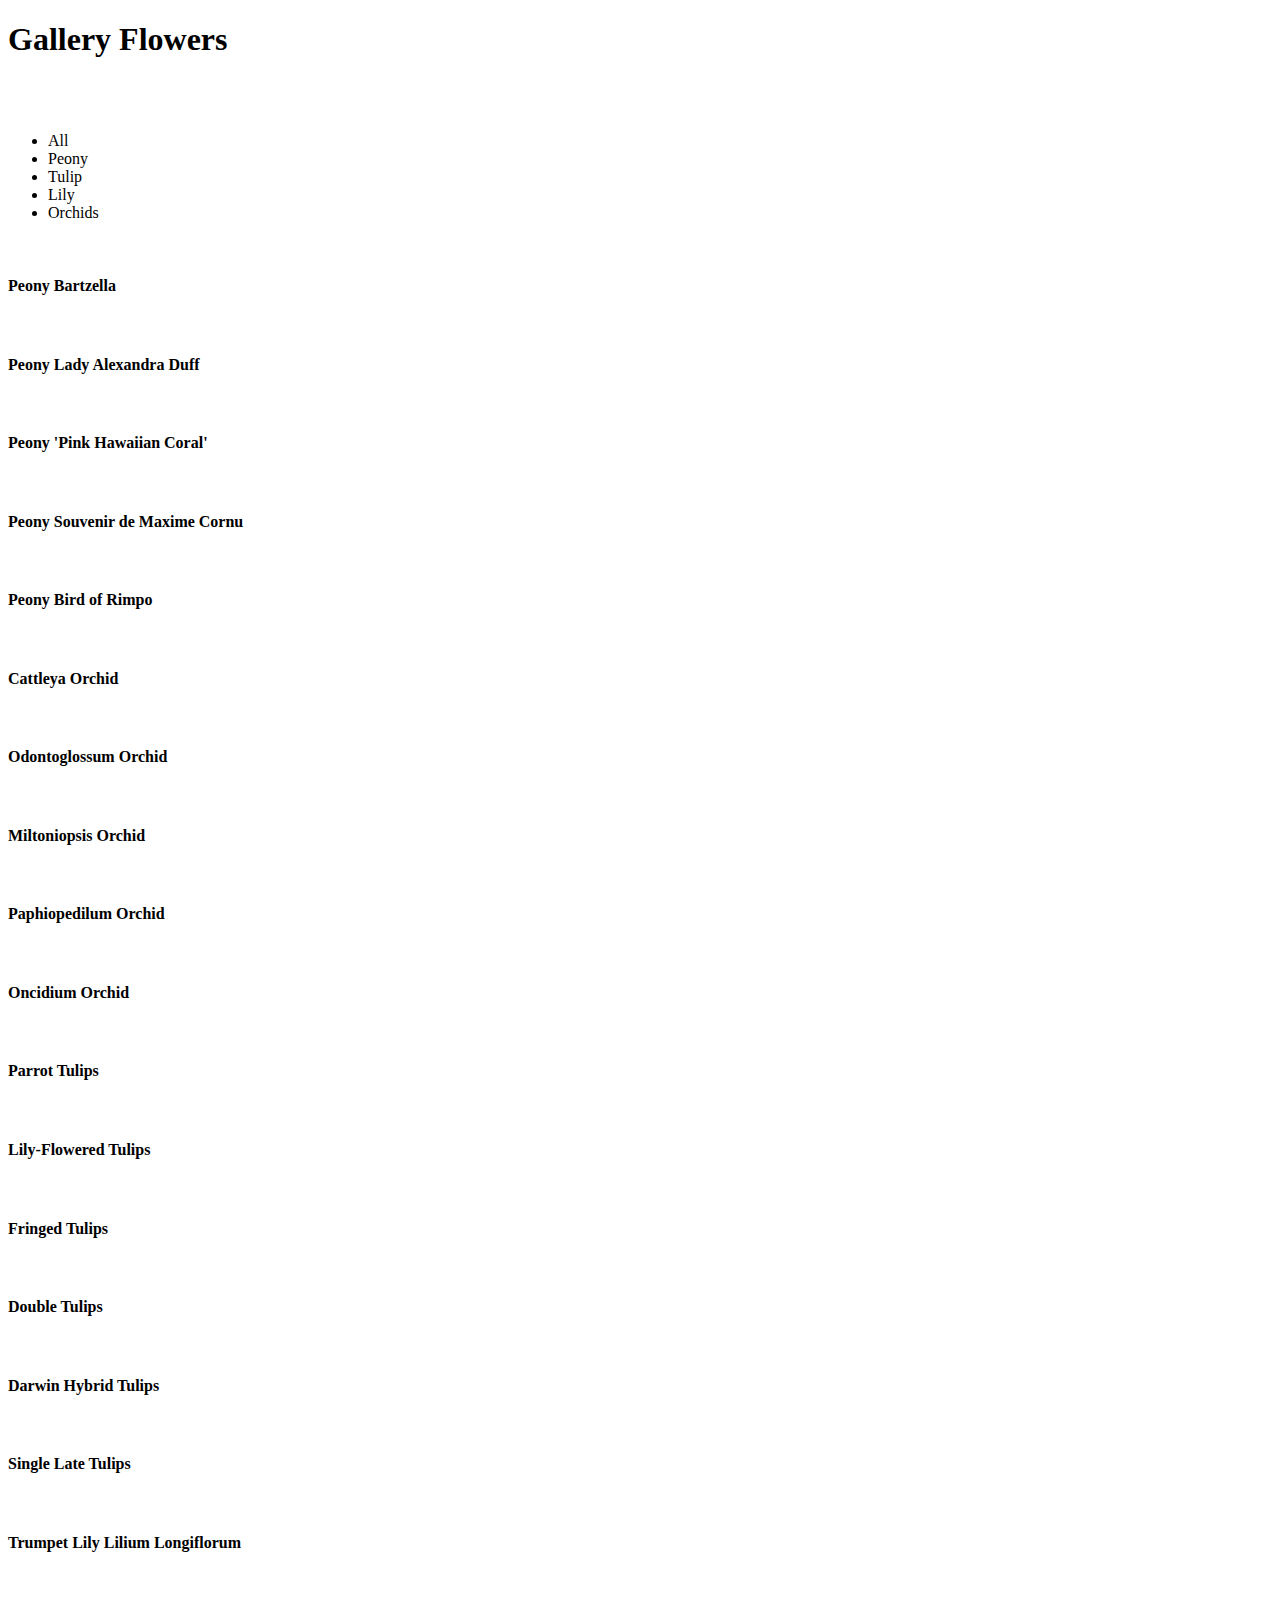
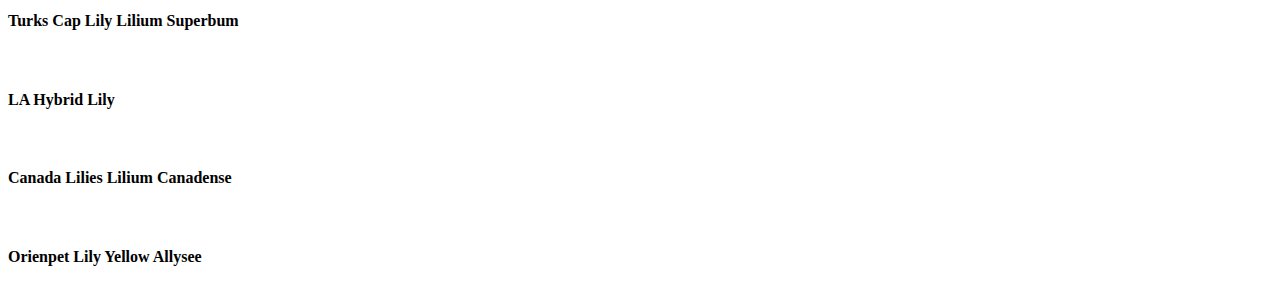
==== index.html @ ace15905 "Update and rename README.md to index.html" ====
<!DOCTYPE html>
<html lang="en">

<head>
  <meta charset="utf-8">
  <meta content="width=device-width, initial-scale=1.0" name="viewport">

  <title>Flowers</title>
  <meta content="" name="description">
  <meta content="" name="keywords">

  <!-- Google Fonts -->
  <link href="https://fonts.googleapis.com/css?family=Open+Sans:300,300i,400,400i,600,600i,700,700i|Raleway:300,300i,400,400i,500,500i,600,600i,700,700i|Poppins:300,300i,400,400i,500,500i,600,600i,700,700i" rel="stylesheet">

  <!-- Vendor CSS Files -->
  <link href="vendor/bootstrap/css/bootstrap.min.css" rel="stylesheet">
  <link href="vendor/bootstrap-icons/bootstrap-icons.css" rel="stylesheet">
  <link href="vendor/boxicons/css/boxicons.min.css" rel="stylesheet">
  <link href="vendor/glightbox/css/glightbox.min.css" rel="stylesheet">
  <link href="vendor/remixicon/remixicon.css" rel="stylesheet">
  <link href="vendor/swiper/swiper-bundle.min.css" rel="stylesheet">

  <link href="cssfile.css" rel="stylesheet">
</head>

<body>

  <!-- Hero -->
  <section id="hero" class="d-flex flex-column justify-content-center">
    <div class="container">
      <div class="row justify-content-center">
        <div class="col-xl-8">
          <h1>Gallery Flowers</h1>
        </div>
      </div>
    </div>
  </section>

  <main id="main">
	</br></br>
    <!-- gallery -->
    <section id="gallery" class="gallery">
      <div class="container">
        <div class="row">
          <div class="col-lg-12 d-flex justify-content-center">
            <ul id="gallery-flters">
              <li data-filter="*" class="filter-active">All</li>
              <li data-filter=".filter-peony">Peony</li>
              <li data-filter=".filter-tulip">Tulip</li>
			  <li data-filter=".filter-lily">Lily</li>
              <li data-filter=".filter-orchid">Orchids</li>
            </ul>
          </div>
        </div>

        <div class="row gallery-container">

          <div class="col-lg-4 col-md-6 gallery-item filter-peony">
            <img src="images/Peony-Bartzella.jpg" class="img-fluid" alt="">
            <div class="gallery-info">
              <h4>Peony Bartzella</h4>
              <a href="images/Peony-Bartzella.jpg" data-gallery="portfolioGallery" class="gallery-lightbox preview-link" title="peony 1"><i class="bx bx-plus"></i></a>
            </div>
          </div>

          <div class="col-lg-4 col-md-6 gallery-item filter-peony">
            <img src="images/Peony-Lady-Alexandra-Duff.jpg" class="img-fluid" alt="">
            <div class="gallery-info">
              <h4>Peony Lady Alexandra Duff</h4>
              <a href="images/Peony-Lady-Alexandra-Duff.jpg" data-gallery="portfolioGallery" class="gallery-lightbox preview-link" title="peony 2"><i class="bx bx-plus"></i></a>
            </div>
          </div>

          <div class="col-lg-4 col-md-6 gallery-item filter-peony">
            <img src="images/Peony-Pink-Hawaiian-Coral.jpg" class="img-fluid" alt="">
            <div class="gallery-info">
              <h4>Peony 'Pink Hawaiian Coral'</h4>
              <a href="images/Peony-Pink-Hawaiian-Coral.jpg" data-gallery="portfolioGallery" class="gallery-lightbox preview-link" title="peony 3"><i class="bx bx-plus"></i></a>
            </div>
          </div>
		  
		  <div class="col-lg-4 col-md-6 gallery-item filter-peony">
            <img src="images/Peony-Souvenir-de-Maxime-Cornu.jpg" class="img-fluid" alt="">
            <div class="gallery-info">
              <h4>Peony Souvenir de Maxime Cornu</h4>
              <a href="images/Peony-Souvenir-de-Maxime-Cornu.jpg" data-gallery="portfolioGallery" class="gallery-lightbox preview-link" title="peony 4"><i class="bx bx-plus"></i></a>
            </div>
          </div>

          <div class="col-lg-4 col-md-6 gallery-item filter-peony">
            <img src="images/Peony-Bird-of-Rimpo.jpg" class="img-fluid" alt="">
            <div class="gallery-info">
              <h4>Peony Bird of Rimpo</h4>
              <a href="images/Peony-Bird-of-Rimpo.jpg" data-gallery="portfolioGallery" class="gallery-lightbox preview-link" title="peony 5"><i class="bx bx-plus"></i></a>
            </div>
          </div>

		  
          <div class="col-lg-4 col-md-6 gallery-item filter-orchid">
            <img src="images/cattleya-orchid-plant.jpg" class="img-fluid" alt="">
            <div class="gallery-info">
              <h4>Cattleya Orchid</h4>
              <a href="images/cattleya-orchid-plant.jpg" data-gallery="portfolioGallery" class="gallery-lightbox preview-link" title="Orchid 1"><i class="bx bx-plus"></i></a>
            </div>
          </div>

          <div class="col-lg-4 col-md-6 gallery-item filter-orchid">
            <img src="images/Odontoglossum_orchids.jpg" class="img-fluid" alt="">
            <div class="gallery-info">
              <h4>Odontoglossum Orchid</h4>
              <a href="images/Odontoglossum_orchids.jpg" data-gallery="portfolioGallery" class="gallery-lightbox preview-link" title="Orchid 2"><i class="bx bx-plus"></i></a>
            </div>
          </div>

          <div class="col-lg-4 col-md-6 gallery-item filter-orchid">
            <img src="images/miltoniopsis-orchids.jpg" class="img-fluid" alt="">
            <div class="gallery-info">
              <h4>Miltoniopsis Orchid</h4>
              <a href="images/miltoniopsis-orchids.jpg" data-gallery="portfolioGallery" class="gallery-lightbox preview-link" title="Orchid 3"><i class="bx bx-plus"></i></a>
            </div>
          </div>

          <div class="col-lg-4 col-md-6 gallery-item filter-orchid">
            <img src="images/paphiopedilum-orchids.jpg" class="img-fluid" alt="">
            <div class="gallery-info">
              <h4>Paphiopedilum Orchid</h4>
              <a href="images/paphiopedilum-orchids.jpg" data-gallery="portfolioGallery" class="gallery-lightbox preview-link" title="Orchid 4"><i class="bx bx-plus"></i></a>
            </div>
          </div>

          <div class="col-lg-4 col-md-6 gallery-item filter-orchid">
            <img src="images/oncidium-orchids.jpg" class="img-fluid" alt="">
            <div class="gallery-info">
              <h4>Oncidium Orchid</h4>
              <a href="images/oncidium-orchids.jpg" data-gallery="portfolioGallery" class="gallery-lightbox preview-link" title="Orchid 5"><i class="bx bx-plus"></i></a>
            </div>
          </div>

          <div class="col-lg-4 col-md-6 gallery-item filter-tulip">
            <img src="images/210032.jpg" class="img-fluid" alt="">
            <div class="gallery-info">
              <h4>Parrot Tulips</h4>
              <a href="images/210032.jpg" data-gallery="portfolioGallery" class="gallery-lightbox preview-link" title="Tulips 1"><i class="bx bx-plus"></i></a>
            </div>
          </div>

          <div class="col-lg-4 col-md-6 gallery-item filter-tulip">
            <img src="images/261402.jpg" class="img-fluid" alt="">
            <div class="gallery-info">
              <h4>Lily-Flowered Tulips</h4>
              <a href="images/261402.jpg" data-gallery="portfolioGallery" class="gallery-lightbox preview-link" title="Tulips 2"><i class="bx bx-plus"></i></a>
            </div>
          </div>
		  
		  <div class="col-lg-4 col-md-6 gallery-item filter-tulip">
            <img src="images/230800.jpg" class="img-fluid" alt="">
            <div class="gallery-info">
              <h4>Fringed Tulips</h4>
              <a href="images/230800.jpg" data-gallery="portfolioGallery" class="gallery-lightbox preview-link" title="Tulips 3"><i class="bx bx-plus"></i></a>
            </div>
          </div>

          <div class="col-lg-4 col-md-6 gallery-item filter-tulip">
            <img src="images/242927.jpg" class="img-fluid" alt="">
            <div class="gallery-info">
              <h4>Double Tulips</h4>
              <a href="images/242927.jpg" data-gallery="portfolioGallery" class="gallery-lightbox preview-link" title="Tulips 4"><i class="bx bx-plus"></i></a>
            </div>
          </div>
		  
		  <div class="col-lg-4 col-md-6 gallery-item filter-tulip">
            <img src="images/242412.jpg" class="img-fluid" alt="">
            <div class="gallery-info">
              <h4>Darwin Hybrid Tulips</h4>
              <a href="images/242412.jpg" data-gallery="portfolioGallery" class="gallery-lightbox preview-link" title="Tulips 5"><i class="bx bx-plus"></i></a>
            </div>
          </div>

          <div class="col-lg-4 col-md-6 gallery-item filter-tulip">
            <img src="images/251702.jpg" class="img-fluid" alt="">
            <div class="gallery-info">
              <h4>Single Late Tulips</h4>
              <a href="images/251702.jpg" data-gallery="portfolioGallery" class="gallery-lightbox preview-link" title="Tulips 6"><i class="bx bx-plus"></i></a>
            </div>
          </div>
		  
		  <div class="col-lg-4 col-md-6 gallery-item filter-lily">
            <img src="images/Trumpet_lily_Lilium_longiflorum.jpg" class="img-fluid" alt="">
            <div class="gallery-info">
              <h4>Trumpet Lily Lilium Longiflorum</h4>
              <a href="images/Trumpet_lily_Lilium_longiflorum.jpg" data-gallery="portfolioGallery" class="gallery-lightbox preview-link" title="Lily 1"><i class="bx bx-plus"></i></a>
            </div>
          </div>
		  
		  <div class="col-lg-4 col-md-6 gallery-item filter-lily">
            <img src="images/Turks_Cap_lily_Lilium_superbum.jpg" class="img-fluid" alt="">
            <div class="gallery-info">
              <h4>Turks Cap Lily Lilium Superbum</h4>
              <a href="images/Turks_Cap_lily_Lilium_superbum.jpg" data-gallery="portfolioGallery" class="gallery-lightbox preview-link" title="Lily 2"><i class="bx bx-plus"></i></a>
            </div>
          </div>
		  
		  <div class="col-lg-4 col-md-6 gallery-item filter-lily">
            <img src="images/LA_hybrid-lily.jpg" class="img-fluid" alt="">
            <div class="gallery-info">
              <h4>LA Hybrid Lily</h4>
              <a href="images/LA_hybrid-lily.jpg" data-gallery="portfolioGallery" class="gallery-lightbox preview-link" title="Lily 3"><i class="bx bx-plus"></i></a>
            </div>
          </div>
		  
		  <div class="col-lg-4 col-md-6 gallery-item filter-lily">
            <img src="images/Canada_Lilies_Lilium-canadense.jpg" class="img-fluid" alt="">
            <div class="gallery-info">
              <h4>Canada Lilies Lilium Canadense</h4>
              <a href="images/Canada_Lilies_Lilium-canadense.jpg" data-gallery="portfolioGallery" class="gallery-lightbox preview-link" title="Lily 4"><i class="bx bx-plus"></i></a>
            </div>
          </div>
		  
		  <div class="col-lg-4 col-md-6 gallery-item filter-lily">
            <img src="images/orienpet_lily_yellow_Allysee.jpg" class="img-fluid" alt="">
            <div class="gallery-info">
              <h4>Orienpet Lily Yellow Allysee</h4>
              <a href="images/orienpet_lily_yellow_Allysee.jpg" data-gallery="portfolioGallery" class="gallery-lightbox preview-link" title="Lily 5"><i class="bx bx-plus"></i></a>
            </div>
          </div>

        </div>

      </div>
    </section>

  </main>
  <div id="preloader"></div>
  <a href="#" class="back-to-top d-flex align-items-center justify-content-center"><i class="bi bi-arrow-up-short"></i></a>

  <!-- Vendor JS Files -->
  <script src="vendor/bootstrap/js/bootstrap.bundle.min.js"></script>
  <script src="vendor/glightbox/js/glightbox.min.js"></script>
  <script src="vendor/isotope-layout/isotope.pkgd.min.js"></script>
  <script src="vendor/php-email-form/validate.js"></script>
  <script src="vendor/purecounter/purecounter.js"></script>
  <script src="vendor/swiper/swiper-bundle.min.js"></script>

  <!-- Template Main JS File -->
  <script src="js/main.js"></script>
  <script>

</body>

</html># NoraidaSyueb.github.io
Project Website
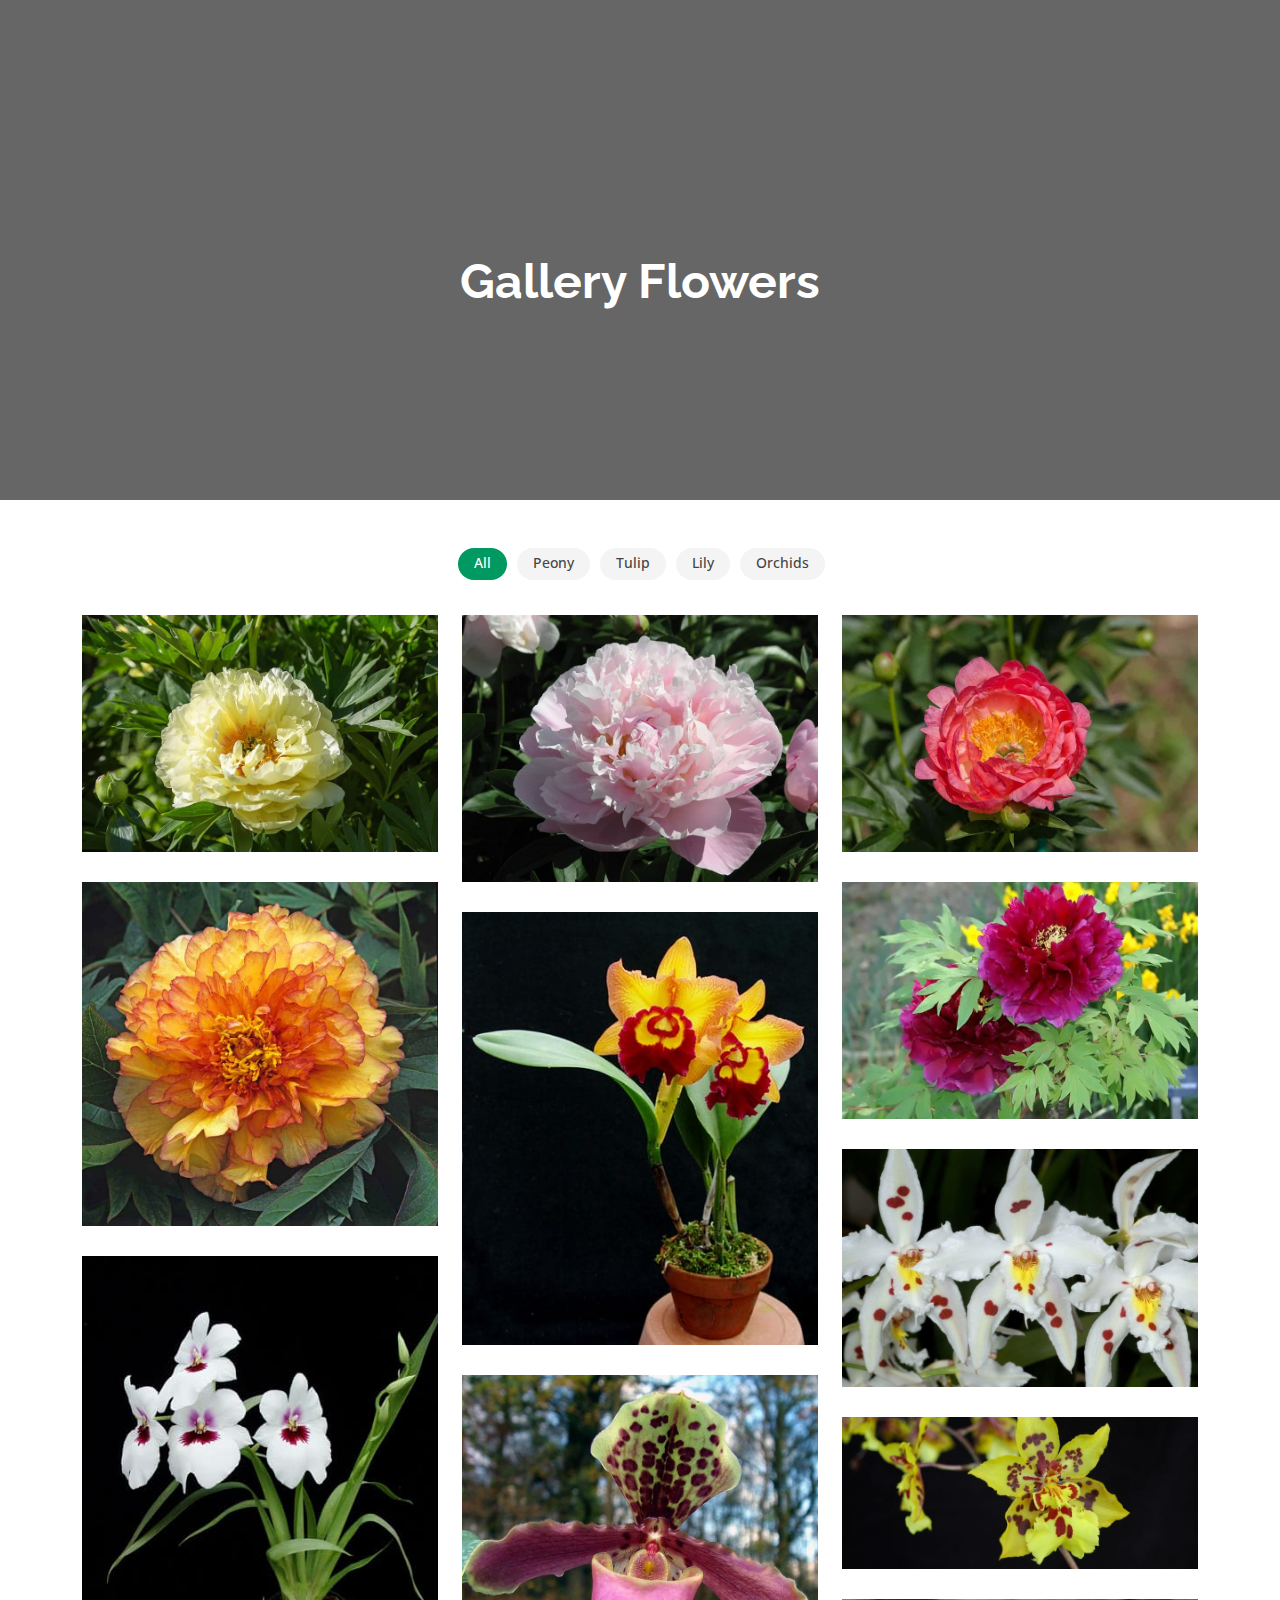
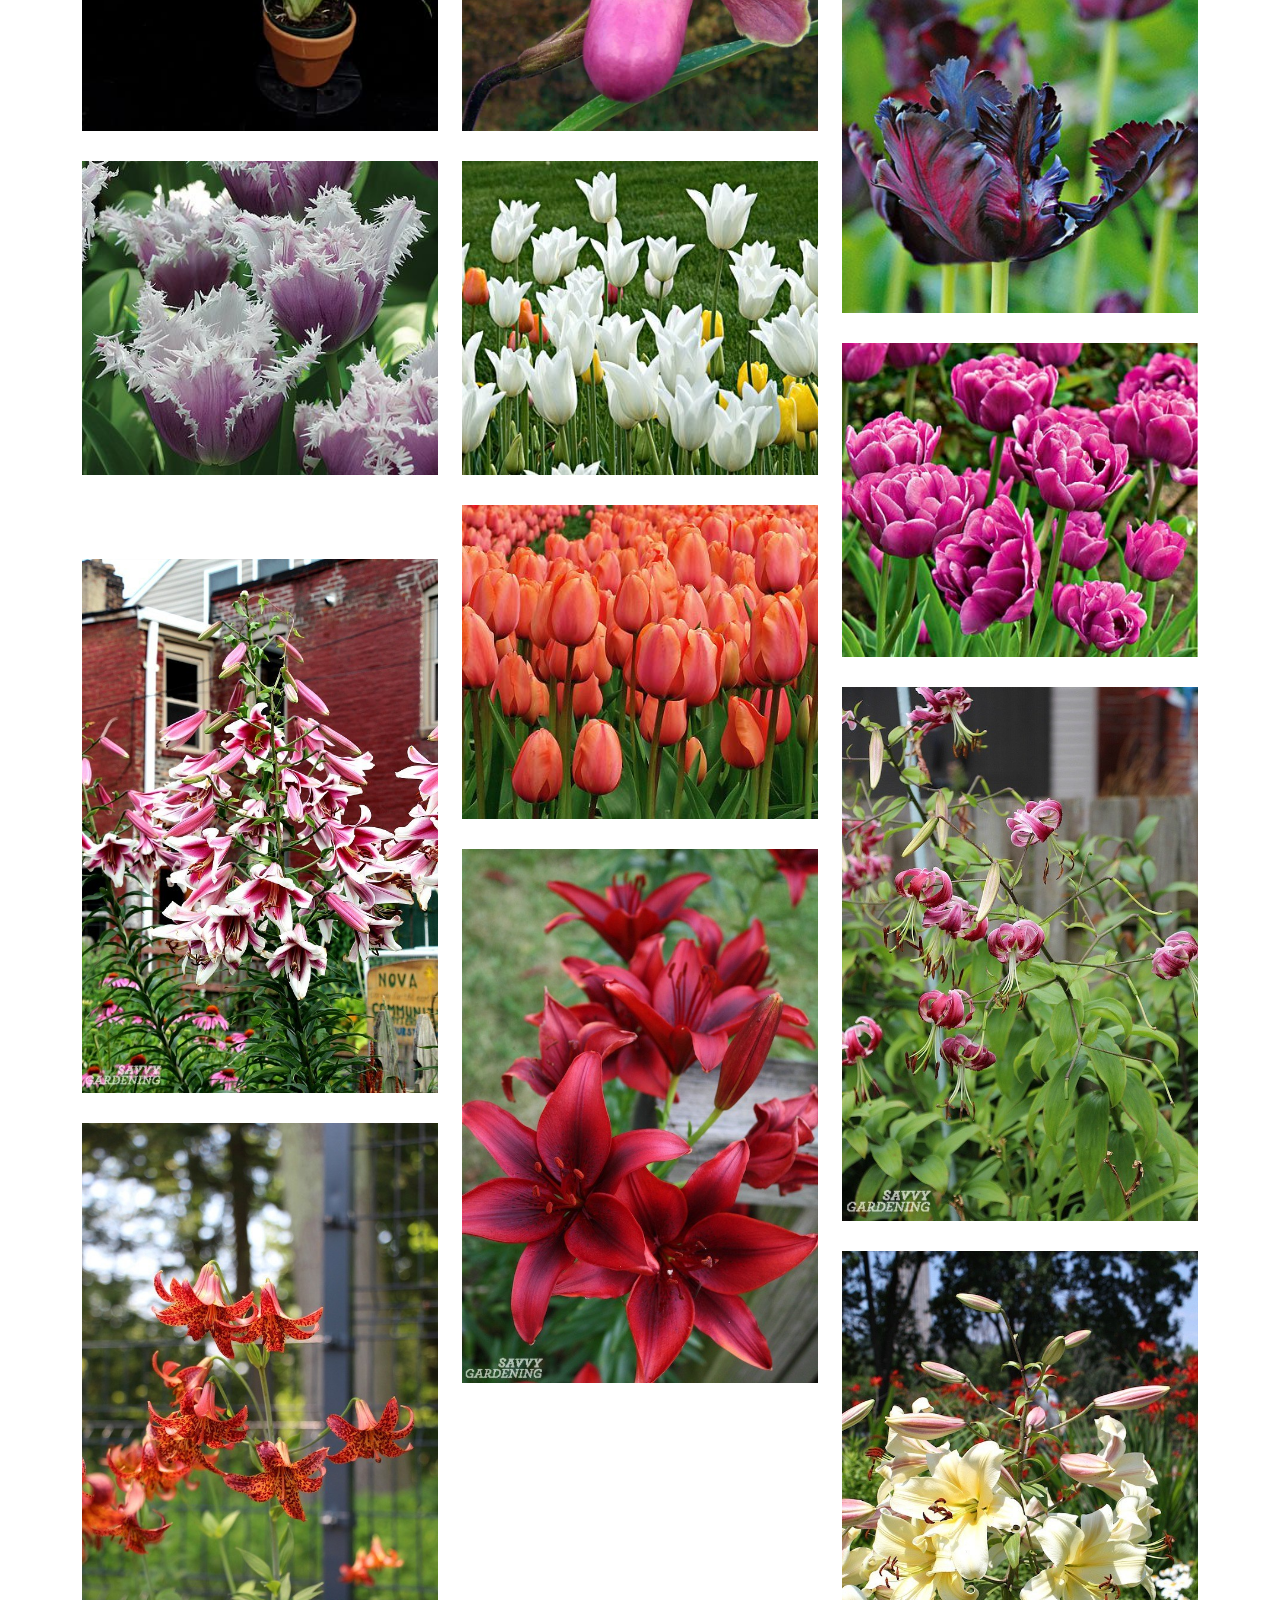
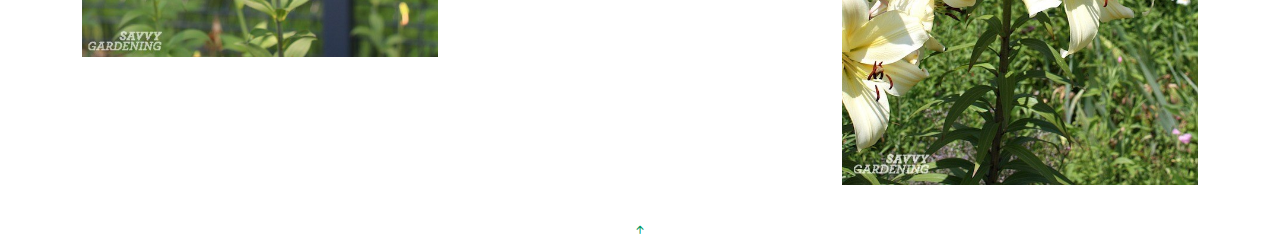
==== commit fdf6ad4d: "Update index.html" ====
--- a/index.html
+++ b/index.html
@@ -21,6 +21,14 @@
   <link href="vendor/swiper/swiper-bundle.min.css" rel="stylesheet">
 
   <link href="cssfile.css" rel="stylesheet">
+  <!-- Global site tag (gtag.js) - Google Analytics -->
+  <script async src="https://www.googletagmanager.com/gtag/js?id=G-C7BRZY1H79"></script>
+  <script>
+    window.dataLayer = window.dataLayer || [];
+    function gtag(){dataLayer.push(arguments);}
+    gtag('js', new Date());
+    gtag('config', 'G-C7BRZY1H79');
+  </script>
 </head>
 
 <body>
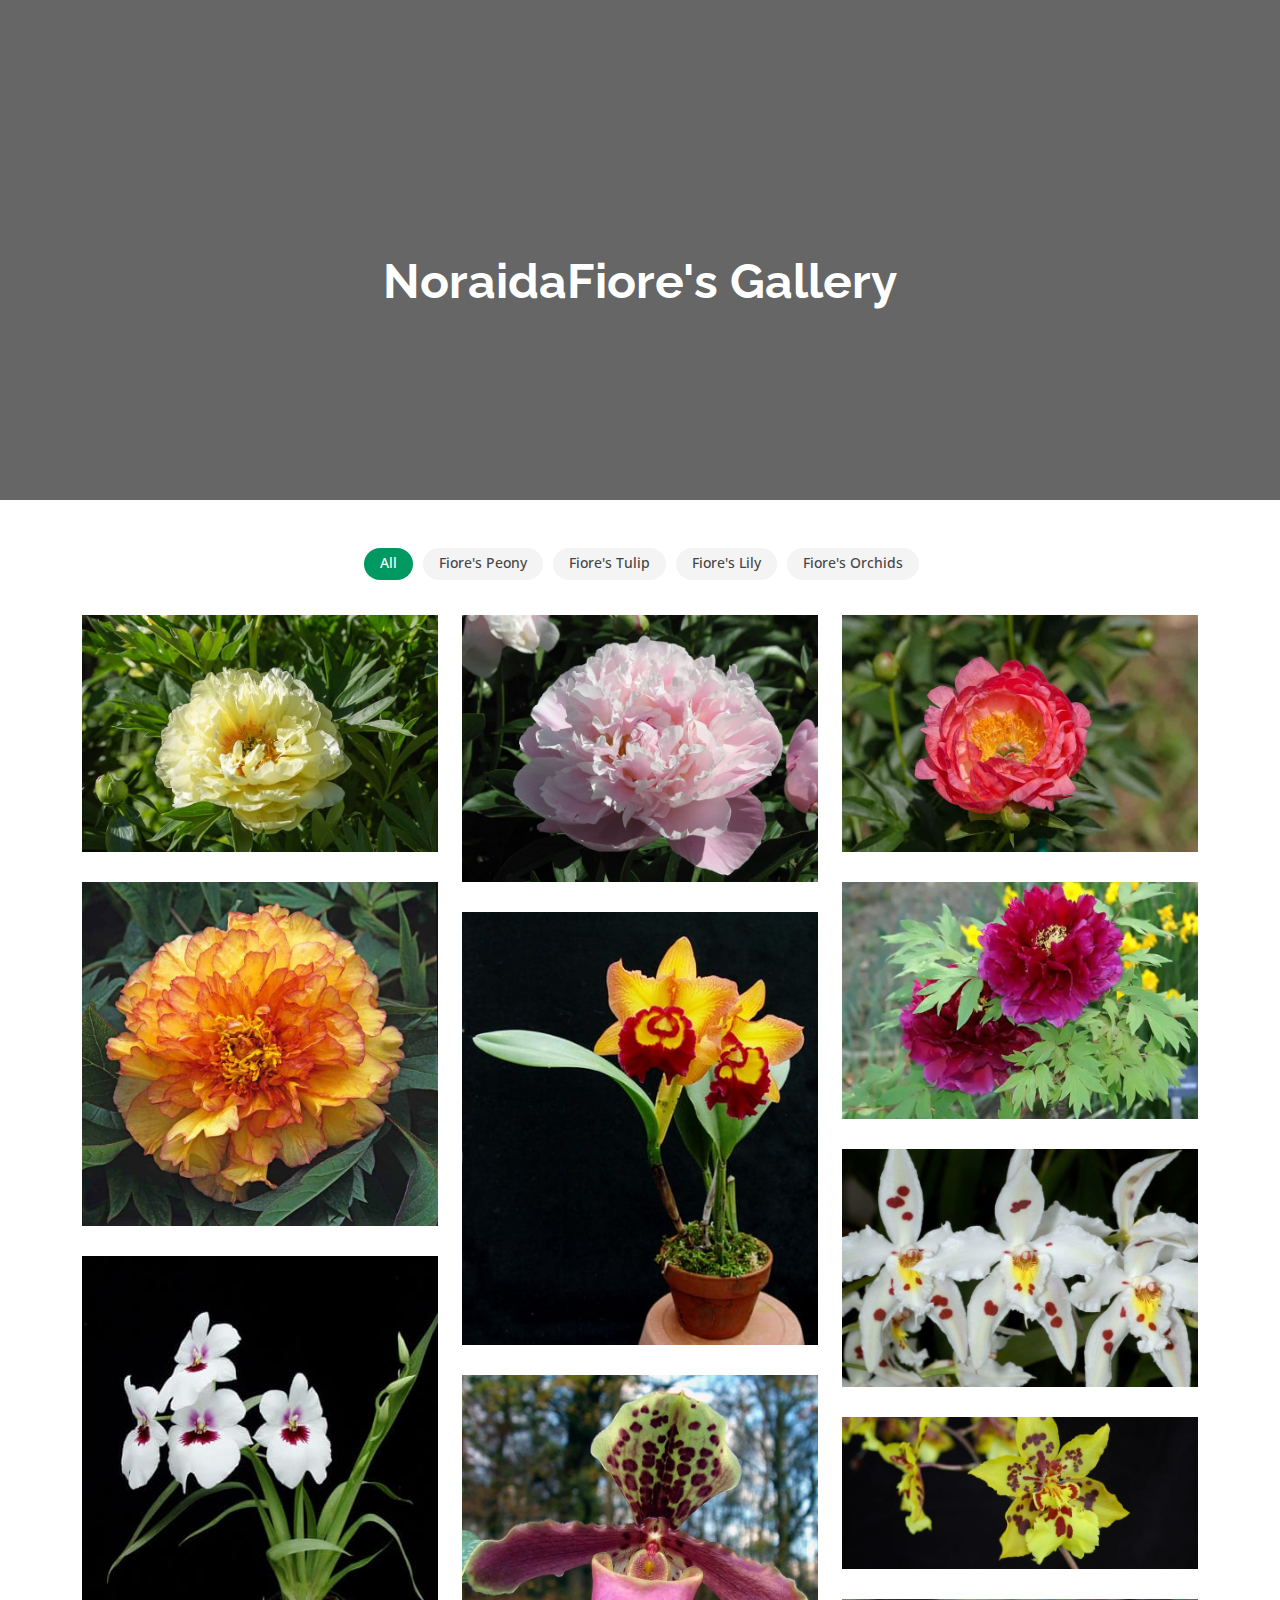
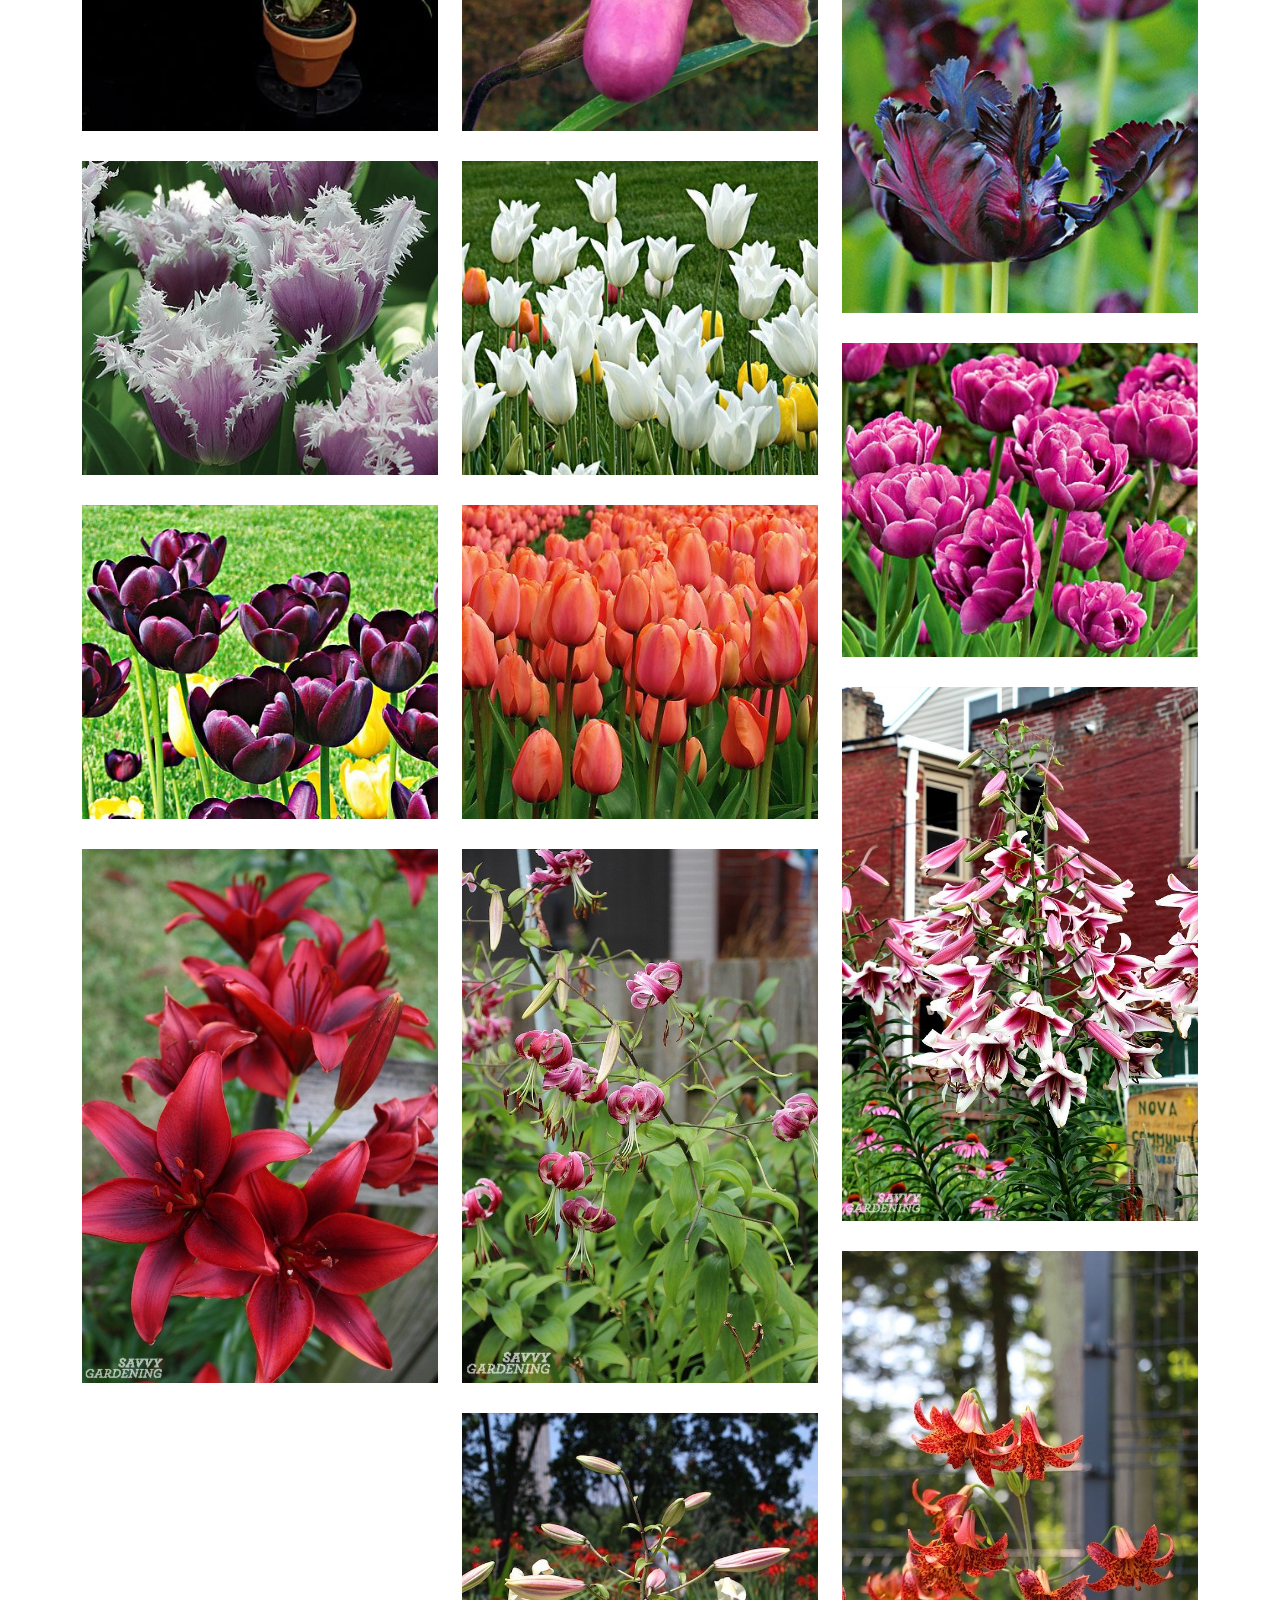
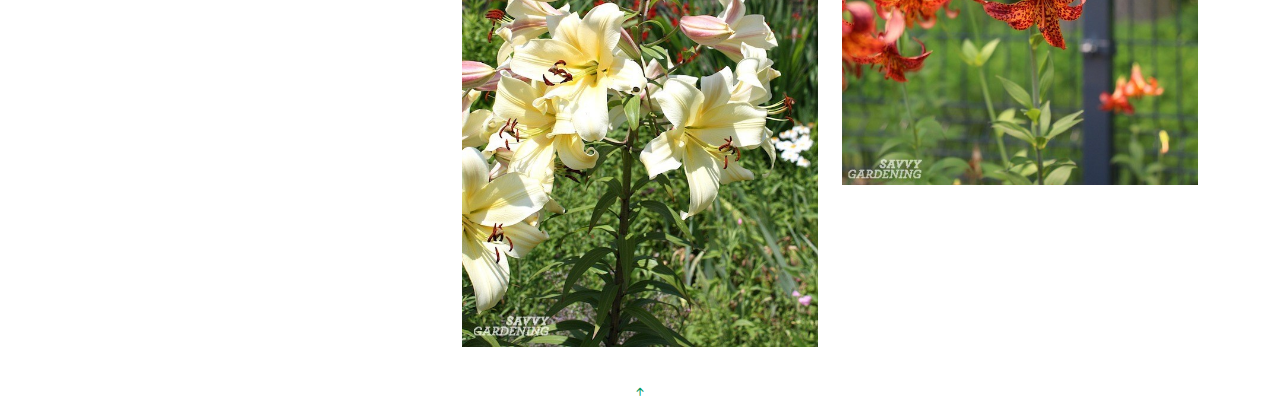
==== commit 24f63bd8: "Update index.html" ====
--- a/index.html
+++ b/index.html
@@ -5,9 +5,9 @@
   <meta charset="utf-8">
   <meta content="width=device-width, initial-scale=1.0" name="viewport">
 
-  <title>Flowers</title>
+  <title>NoraidaFiore's Gallery</title>
   <meta content="" name="description">
-  <meta content="" name="keywords">
+  <meta content="NoraidaFiore's Gallery, Fiore's Peony, Fiore's Tulip, Fiore's Lily, Fiore's Orchids" name="keywords">
 
   <!-- Google Fonts -->
   <link href="https://fonts.googleapis.com/css?family=Open+Sans:300,300i,400,400i,600,600i,700,700i|Raleway:300,300i,400,400i,500,500i,600,600i,700,700i|Poppins:300,300i,400,400i,500,500i,600,600i,700,700i" rel="stylesheet">
@@ -38,7 +38,7 @@
     <div class="container">
       <div class="row justify-content-center">
         <div class="col-xl-8">
-          <h1>Gallery Flowers</h1>
+          <h1>NoraidaFiore's Gallery</h1>
         </div>
       </div>
     </div>
@@ -53,10 +53,10 @@
           <div class="col-lg-12 d-flex justify-content-center">
             <ul id="gallery-flters">
               <li data-filter="*" class="filter-active">All</li>
-              <li data-filter=".filter-peony">Peony</li>
-              <li data-filter=".filter-tulip">Tulip</li>
-			  <li data-filter=".filter-lily">Lily</li>
-              <li data-filter=".filter-orchid">Orchids</li>
+              <li data-filter=".filter-peony">Fiore's Peony</li>
+              <li data-filter=".filter-tulip">Fiore's Tulip</li>
+			  <li data-filter=".filter-lily">Fiore's Lily</li>
+              <li data-filter=".filter-orchid"> Fiore's Orchids</li>
             </ul>
           </div>
         </div>
@@ -64,171 +64,192 @@
         <div class="row gallery-container">
 
           <div class="col-lg-4 col-md-6 gallery-item filter-peony">
-            <img src="images/Peony-Bartzella.jpg" class="img-fluid" alt="">
+            <img src="images/Peony-Bartzella.jpg" class="img-fluid" alt="Peony-Bartzella">
             <div class="gallery-info">
               <h4>Peony Bartzella</h4>
               <a href="images/Peony-Bartzella.jpg" data-gallery="portfolioGallery" class="gallery-lightbox preview-link" title="peony 1"><i class="bx bx-plus"></i></a>
-            </div>
-          </div>
-
-          <div class="col-lg-4 col-md-6 gallery-item filter-peony">
-            <img src="images/Peony-Lady-Alexandra-Duff.jpg" class="img-fluid" alt="">
+			  <a href="details.html" class="details-link" title="More Details"><i class="bx bx-link"></i></a>
+            </div>
+          </div>
+
+          <div class="col-lg-4 col-md-6 gallery-item filter-peony">
+            <img src="images/Peony-Lady-Alexandra-Duff.jpg" class="img-fluid" alt="Peony-Lady-Alexandra-Duff">
             <div class="gallery-info">
               <h4>Peony Lady Alexandra Duff</h4>
               <a href="images/Peony-Lady-Alexandra-Duff.jpg" data-gallery="portfolioGallery" class="gallery-lightbox preview-link" title="peony 2"><i class="bx bx-plus"></i></a>
-            </div>
-          </div>
-
-          <div class="col-lg-4 col-md-6 gallery-item filter-peony">
-            <img src="images/Peony-Pink-Hawaiian-Coral.jpg" class="img-fluid" alt="">
+			  <a href="details.html" class="details-link" title="More Details"><i class="bx bx-link"></i></a>
+            </div>
+          </div>
+
+          <div class="col-lg-4 col-md-6 gallery-item filter-peony">
+            <img src="images/Peony-Pink-Hawaiian-Coral.jpg" class="img-fluid" alt="Peony-Pink-Hawaiian-Coral">
             <div class="gallery-info">
               <h4>Peony 'Pink Hawaiian Coral'</h4>
               <a href="images/Peony-Pink-Hawaiian-Coral.jpg" data-gallery="portfolioGallery" class="gallery-lightbox preview-link" title="peony 3"><i class="bx bx-plus"></i></a>
+			  <a href="details.html" class="details-link" title="More Details"><i class="bx bx-link"></i></a>
             </div>
           </div>
 		  
 		  <div class="col-lg-4 col-md-6 gallery-item filter-peony">
-            <img src="images/Peony-Souvenir-de-Maxime-Cornu.jpg" class="img-fluid" alt="">
+            <img src="images/Peony-Souvenir-de-Maxime-Cornu.jpg" class="img-fluid" alt="Peony-Souvenir-de-Maxime-Cornu">
             <div class="gallery-info">
               <h4>Peony Souvenir de Maxime Cornu</h4>
               <a href="images/Peony-Souvenir-de-Maxime-Cornu.jpg" data-gallery="portfolioGallery" class="gallery-lightbox preview-link" title="peony 4"><i class="bx bx-plus"></i></a>
-            </div>
-          </div>
-
-          <div class="col-lg-4 col-md-6 gallery-item filter-peony">
-            <img src="images/Peony-Bird-of-Rimpo.jpg" class="img-fluid" alt="">
+			  <a href="details.html" class="details-link" title="More Details"><i class="bx bx-link"></i></a>
+            </div>
+          </div>
+
+          <div class="col-lg-4 col-md-6 gallery-item filter-peony">
+            <img src="images/Peony-Bird-of-Rimpo.jpg" class="img-fluid" alt="Peony-Bird-of-Rimpo">
             <div class="gallery-info">
               <h4>Peony Bird of Rimpo</h4>
               <a href="images/Peony-Bird-of-Rimpo.jpg" data-gallery="portfolioGallery" class="gallery-lightbox preview-link" title="peony 5"><i class="bx bx-plus"></i></a>
-            </div>
-          </div>
-
-		  
-          <div class="col-lg-4 col-md-6 gallery-item filter-orchid">
-            <img src="images/cattleya-orchid-plant.jpg" class="img-fluid" alt="">
+			  <a href="details.html" class="details-link" title="More Details"><i class="bx bx-link"></i></a>
+            </div>
+          </div>
+
+		  
+          <div class="col-lg-4 col-md-6 gallery-item filter-orchid">
+            <img src="images/cattleya-orchid-plant.jpg" class="img-fluid" alt="cattleya-orchid-plant">
             <div class="gallery-info">
               <h4>Cattleya Orchid</h4>
               <a href="images/cattleya-orchid-plant.jpg" data-gallery="portfolioGallery" class="gallery-lightbox preview-link" title="Orchid 1"><i class="bx bx-plus"></i></a>
-            </div>
-          </div>
-
-          <div class="col-lg-4 col-md-6 gallery-item filter-orchid">
-            <img src="images/Odontoglossum_orchids.jpg" class="img-fluid" alt="">
+			  <a href="details.html" class="details-link" title="More Details"><i class="bx bx-link"></i></a>
+            </div>
+          </div>
+
+          <div class="col-lg-4 col-md-6 gallery-item filter-orchid">
+            <img src="images/Odontoglossum_orchids.jpg" class="img-fluid" alt="Odontoglossum_orchids">
             <div class="gallery-info">
               <h4>Odontoglossum Orchid</h4>
               <a href="images/Odontoglossum_orchids.jpg" data-gallery="portfolioGallery" class="gallery-lightbox preview-link" title="Orchid 2"><i class="bx bx-plus"></i></a>
-            </div>
-          </div>
-
-          <div class="col-lg-4 col-md-6 gallery-item filter-orchid">
-            <img src="images/miltoniopsis-orchids.jpg" class="img-fluid" alt="">
+			  <a href="details.html" class="details-link" title="More Details"><i class="bx bx-link"></i></a>
+            </div>
+          </div>
+
+          <div class="col-lg-4 col-md-6 gallery-item filter-orchid">
+            <img src="images/miltoniopsis-orchids.jpg" class="img-fluid" alt="miltoniopsis-orchids">
             <div class="gallery-info">
               <h4>Miltoniopsis Orchid</h4>
               <a href="images/miltoniopsis-orchids.jpg" data-gallery="portfolioGallery" class="gallery-lightbox preview-link" title="Orchid 3"><i class="bx bx-plus"></i></a>
-            </div>
-          </div>
-
-          <div class="col-lg-4 col-md-6 gallery-item filter-orchid">
-            <img src="images/paphiopedilum-orchids.jpg" class="img-fluid" alt="">
+			  <a href="details.html" class="details-link" title="More Details"><i class="bx bx-link"></i></a>
+            </div>
+          </div>
+
+          <div class="col-lg-4 col-md-6 gallery-item filter-orchid">
+            <img src="images/paphiopedilum-orchids.jpg" class="img-fluid" alt="paphiopedilum-orchids">
             <div class="gallery-info">
               <h4>Paphiopedilum Orchid</h4>
               <a href="images/paphiopedilum-orchids.jpg" data-gallery="portfolioGallery" class="gallery-lightbox preview-link" title="Orchid 4"><i class="bx bx-plus"></i></a>
-            </div>
-          </div>
-
-          <div class="col-lg-4 col-md-6 gallery-item filter-orchid">
-            <img src="images/oncidium-orchids.jpg" class="img-fluid" alt="">
+			  <a href="details.html" class="details-link" title="More Details"><i class="bx bx-link"></i></a>
+            </div>
+          </div>
+
+          <div class="col-lg-4 col-md-6 gallery-item filter-orchid">
+            <img src="images/oncidium-orchids.jpg" class="img-fluid" alt="oncidium-orchids">
             <div class="gallery-info">
               <h4>Oncidium Orchid</h4>
               <a href="images/oncidium-orchids.jpg" data-gallery="portfolioGallery" class="gallery-lightbox preview-link" title="Orchid 5"><i class="bx bx-plus"></i></a>
-            </div>
-          </div>
-
-          <div class="col-lg-4 col-md-6 gallery-item filter-tulip">
-            <img src="images/210032.jpg" class="img-fluid" alt="">
+			  <a href="details.html" class="details-link" title="More Details"><i class="bx bx-link"></i></a>
+            </div>
+          </div>
+
+          <div class="col-lg-4 col-md-6 gallery-item filter-tulip">
+            <img src="images/210032.jpg" class="img-fluid" alt="Parrot-tulips">
             <div class="gallery-info">
               <h4>Parrot Tulips</h4>
               <a href="images/210032.jpg" data-gallery="portfolioGallery" class="gallery-lightbox preview-link" title="Tulips 1"><i class="bx bx-plus"></i></a>
-            </div>
-          </div>
-
-          <div class="col-lg-4 col-md-6 gallery-item filter-tulip">
-            <img src="images/261402.jpg" class="img-fluid" alt="">
+			  <a href="details.html" class="details-link" title="More Details"><i class="bx bx-link"></i></a>
+            </div>
+          </div>
+
+          <div class="col-lg-4 col-md-6 gallery-item filter-tulip">
+            <img src="images/261402.jpg" class="img-fluid" alt="Lily-Flowered Tulip">
             <div class="gallery-info">
               <h4>Lily-Flowered Tulips</h4>
               <a href="images/261402.jpg" data-gallery="portfolioGallery" class="gallery-lightbox preview-link" title="Tulips 2"><i class="bx bx-plus"></i></a>
+			  <a href="details.html" class="details-link" title="More Details"><i class="bx bx-link"></i></a>
             </div>
           </div>
 		  
 		  <div class="col-lg-4 col-md-6 gallery-item filter-tulip">
-            <img src="images/230800.jpg" class="img-fluid" alt="">
+            <img src="images/230800.jpg" class="img-fluid" alt="Fringed Tulip">
             <div class="gallery-info">
               <h4>Fringed Tulips</h4>
               <a href="images/230800.jpg" data-gallery="portfolioGallery" class="gallery-lightbox preview-link" title="Tulips 3"><i class="bx bx-plus"></i></a>
-            </div>
-          </div>
-
-          <div class="col-lg-4 col-md-6 gallery-item filter-tulip">
-            <img src="images/242927.jpg" class="img-fluid" alt="">
+			  <a href="details.html" class="details-link" title="More Details"><i class="bx bx-link"></i></a>
+            </div>
+          </div>
+
+          <div class="col-lg-4 col-md-6 gallery-item filter-tulip">
+            <img src="images/242927.jpg" class="img-fluid" alt="Double Tulip">
             <div class="gallery-info">
               <h4>Double Tulips</h4>
               <a href="images/242927.jpg" data-gallery="portfolioGallery" class="gallery-lightbox preview-link" title="Tulips 4"><i class="bx bx-plus"></i></a>
+			  <a href="details.html" class="details-link" title="More Details"><i class="bx bx-link"></i></a>
             </div>
           </div>
 		  
 		  <div class="col-lg-4 col-md-6 gallery-item filter-tulip">
-            <img src="images/242412.jpg" class="img-fluid" alt="">
+            <img src="images/242412.jpg" class="img-fluid" alt="Darwin Hybrid Tulip">
             <div class="gallery-info">
               <h4>Darwin Hybrid Tulips</h4>
               <a href="images/242412.jpg" data-gallery="portfolioGallery" class="gallery-lightbox preview-link" title="Tulips 5"><i class="bx bx-plus"></i></a>
-            </div>
-          </div>
-
-          <div class="col-lg-4 col-md-6 gallery-item filter-tulip">
-            <img src="images/251702.jpg" class="img-fluid" alt="">
+			  <a href="details.html" class="details-link" title="More Details"><i class="bx bx-link"></i></a>
+            </div>
+          </div>
+
+          <div class="col-lg-4 col-md-6 gallery-item filter-tulip">
+            <img src="images/251702.jpeg" class="img-fluid" alt="Single Late Tulip">
             <div class="gallery-info">
               <h4>Single Late Tulips</h4>
               <a href="images/251702.jpg" data-gallery="portfolioGallery" class="gallery-lightbox preview-link" title="Tulips 6"><i class="bx bx-plus"></i></a>
-            </div>
-          </div>
-		  
-		  <div class="col-lg-4 col-md-6 gallery-item filter-lily">
-            <img src="images/Trumpet_lily_Lilium_longiflorum.jpg" class="img-fluid" alt="">
+			  <a href="details.html" class="details-link" title="More Details"><i class="bx bx-link"></i></a>
+            </div>
+          </div>
+		  
+		  <div class="col-lg-4 col-md-6 gallery-item filter-lily">
+            <img src="images/Trumpet_lily_Lilium_longiflorum.jpg" class="img-fluid" alt="Trumpet_lily_Lilium_longiflorum">
             <div class="gallery-info">
               <h4>Trumpet Lily Lilium Longiflorum</h4>
               <a href="images/Trumpet_lily_Lilium_longiflorum.jpg" data-gallery="portfolioGallery" class="gallery-lightbox preview-link" title="Lily 1"><i class="bx bx-plus"></i></a>
-            </div>
-          </div>
-		  
-		  <div class="col-lg-4 col-md-6 gallery-item filter-lily">
-            <img src="images/Turks_Cap_lily_Lilium_superbum.jpg" class="img-fluid" alt="">
+			  <a href="details.html" class="details-link" title="More Details"><i class="bx bx-link"></i></a>
+            </div>
+          </div>
+		  
+		  <div class="col-lg-4 col-md-6 gallery-item filter-lily">
+            <img src="images/Turks_Cap_lily_Lilium_superbum.jpg" class="img-fluid" alt="Turks_Cap_lily_Lilium_superbum">
             <div class="gallery-info">
               <h4>Turks Cap Lily Lilium Superbum</h4>
               <a href="images/Turks_Cap_lily_Lilium_superbum.jpg" data-gallery="portfolioGallery" class="gallery-lightbox preview-link" title="Lily 2"><i class="bx bx-plus"></i></a>
-            </div>
-          </div>
-		  
-		  <div class="col-lg-4 col-md-6 gallery-item filter-lily">
-            <img src="images/LA_hybrid-lily.jpg" class="img-fluid" alt="">
+			  <a href="details.html" class="details-link" title="More Details"><i class="bx bx-link"></i></a>
+            </div>
+          </div>
+		  
+		  <div class="col-lg-4 col-md-6 gallery-item filter-lily">
+            <img src="images/LA_hybrid-lily.jpg" class="img-fluid" alt="LA_hybrid-lily">
             <div class="gallery-info">
               <h4>LA Hybrid Lily</h4>
               <a href="images/LA_hybrid-lily.jpg" data-gallery="portfolioGallery" class="gallery-lightbox preview-link" title="Lily 3"><i class="bx bx-plus"></i></a>
-            </div>
-          </div>
-		  
-		  <div class="col-lg-4 col-md-6 gallery-item filter-lily">
-            <img src="images/Canada_Lilies_Lilium-canadense.jpg" class="img-fluid" alt="">
+			  <a href="details.html" class="details-link" title="More Details"><i class="bx bx-link"></i></a>
+            </div>
+          </div>
+		  
+		  <div class="col-lg-4 col-md-6 gallery-item filter-lily">
+            <img src="images/Canada_Lilies_Lilium-canadense.jpg" class="img-fluid" alt="Canada_Lilies_Lilium-canadense">
             <div class="gallery-info">
               <h4>Canada Lilies Lilium Canadense</h4>
               <a href="images/Canada_Lilies_Lilium-canadense.jpg" data-gallery="portfolioGallery" class="gallery-lightbox preview-link" title="Lily 4"><i class="bx bx-plus"></i></a>
-            </div>
-          </div>
-		  
-		  <div class="col-lg-4 col-md-6 gallery-item filter-lily">
-            <img src="images/orienpet_lily_yellow_Allysee.jpg" class="img-fluid" alt="">
+			  <a href="details.html" class="details-link" title="More Details"><i class="bx bx-link"></i></a>
+            </div>
+          </div>
+		  
+		  <div class="col-lg-4 col-md-6 gallery-item filter-lily">
+            <img src="images/orienpet_lily_yellow_Allysee.jpg" class="img-fluid" alt="orienpet_lily_yellow_Allysee">
             <div class="gallery-info">
               <h4>Orienpet Lily Yellow Allysee</h4>
               <a href="images/orienpet_lily_yellow_Allysee.jpg" data-gallery="portfolioGallery" class="gallery-lightbox preview-link" title="Lily 5"><i class="bx bx-plus"></i></a>
+			  <a href="details.html" class="details-link" title="More Details"><i class="bx bx-link"></i></a>
             </div>
           </div>
 
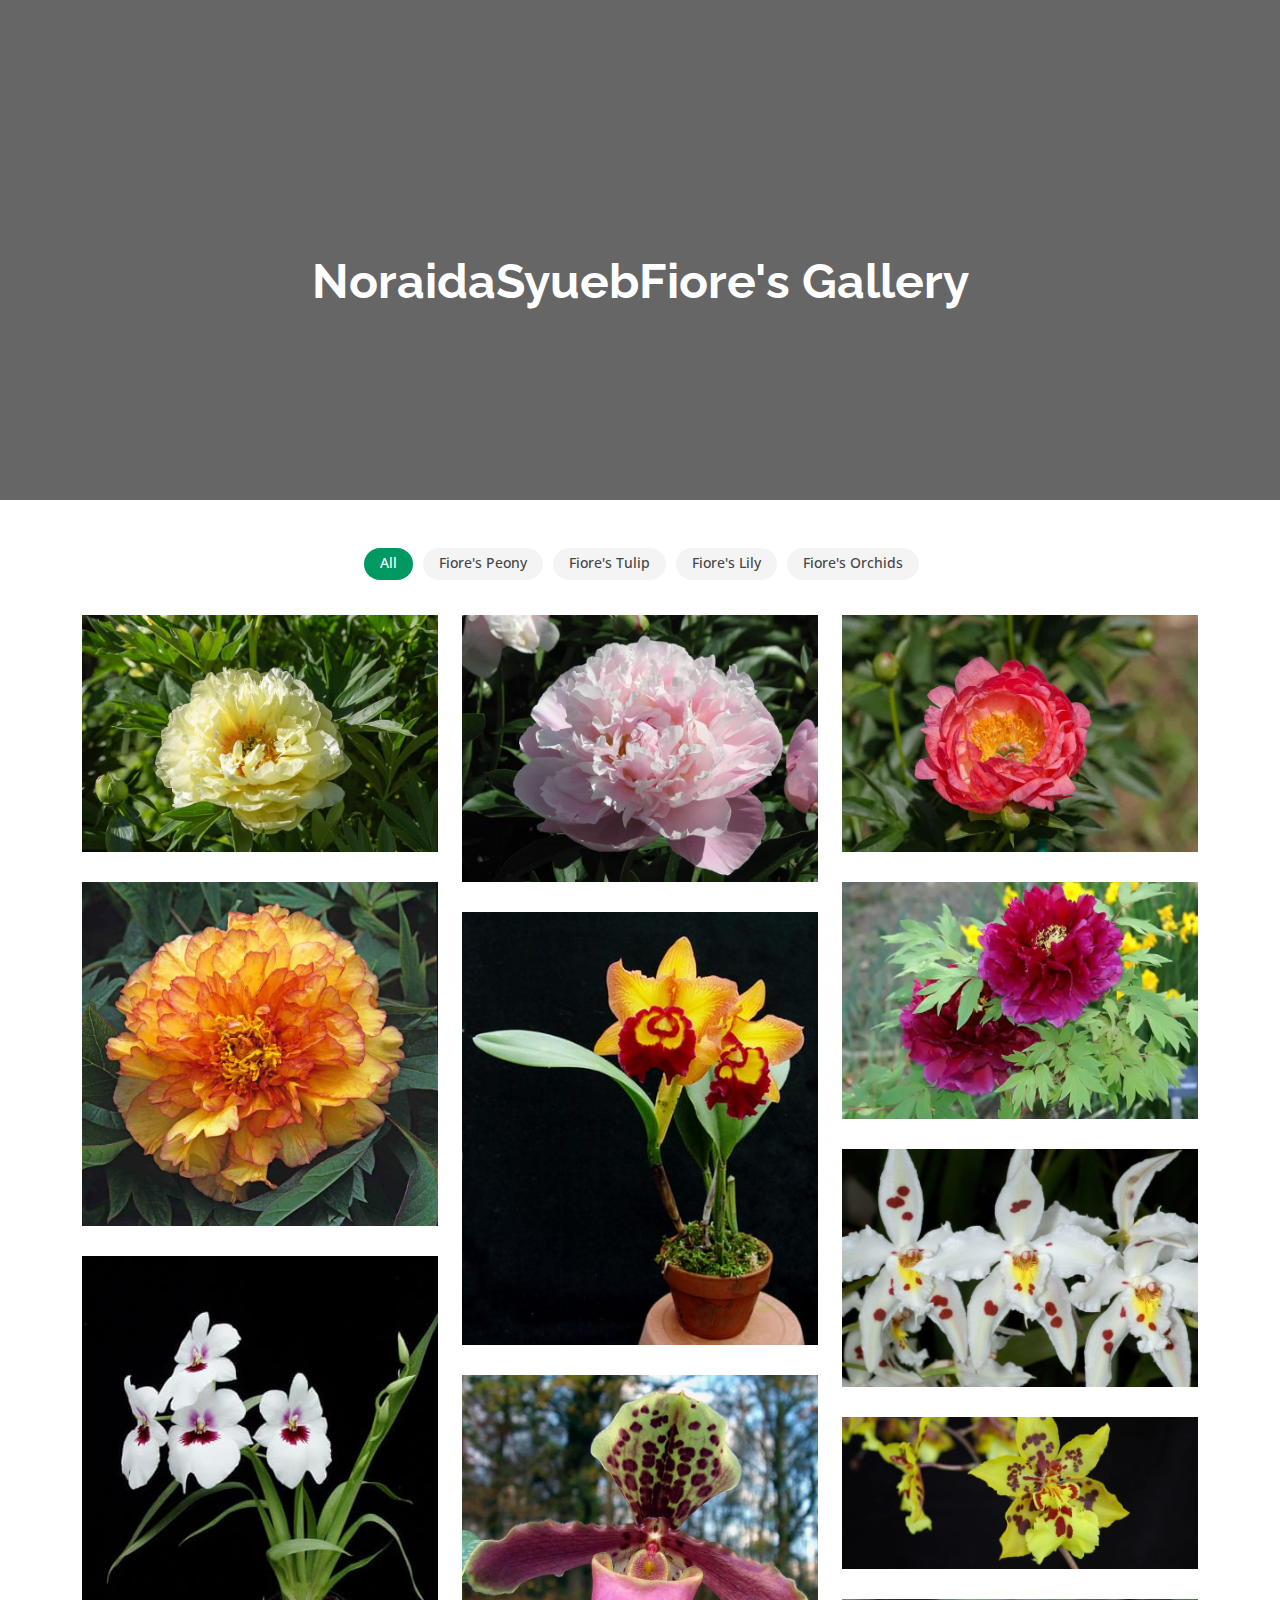
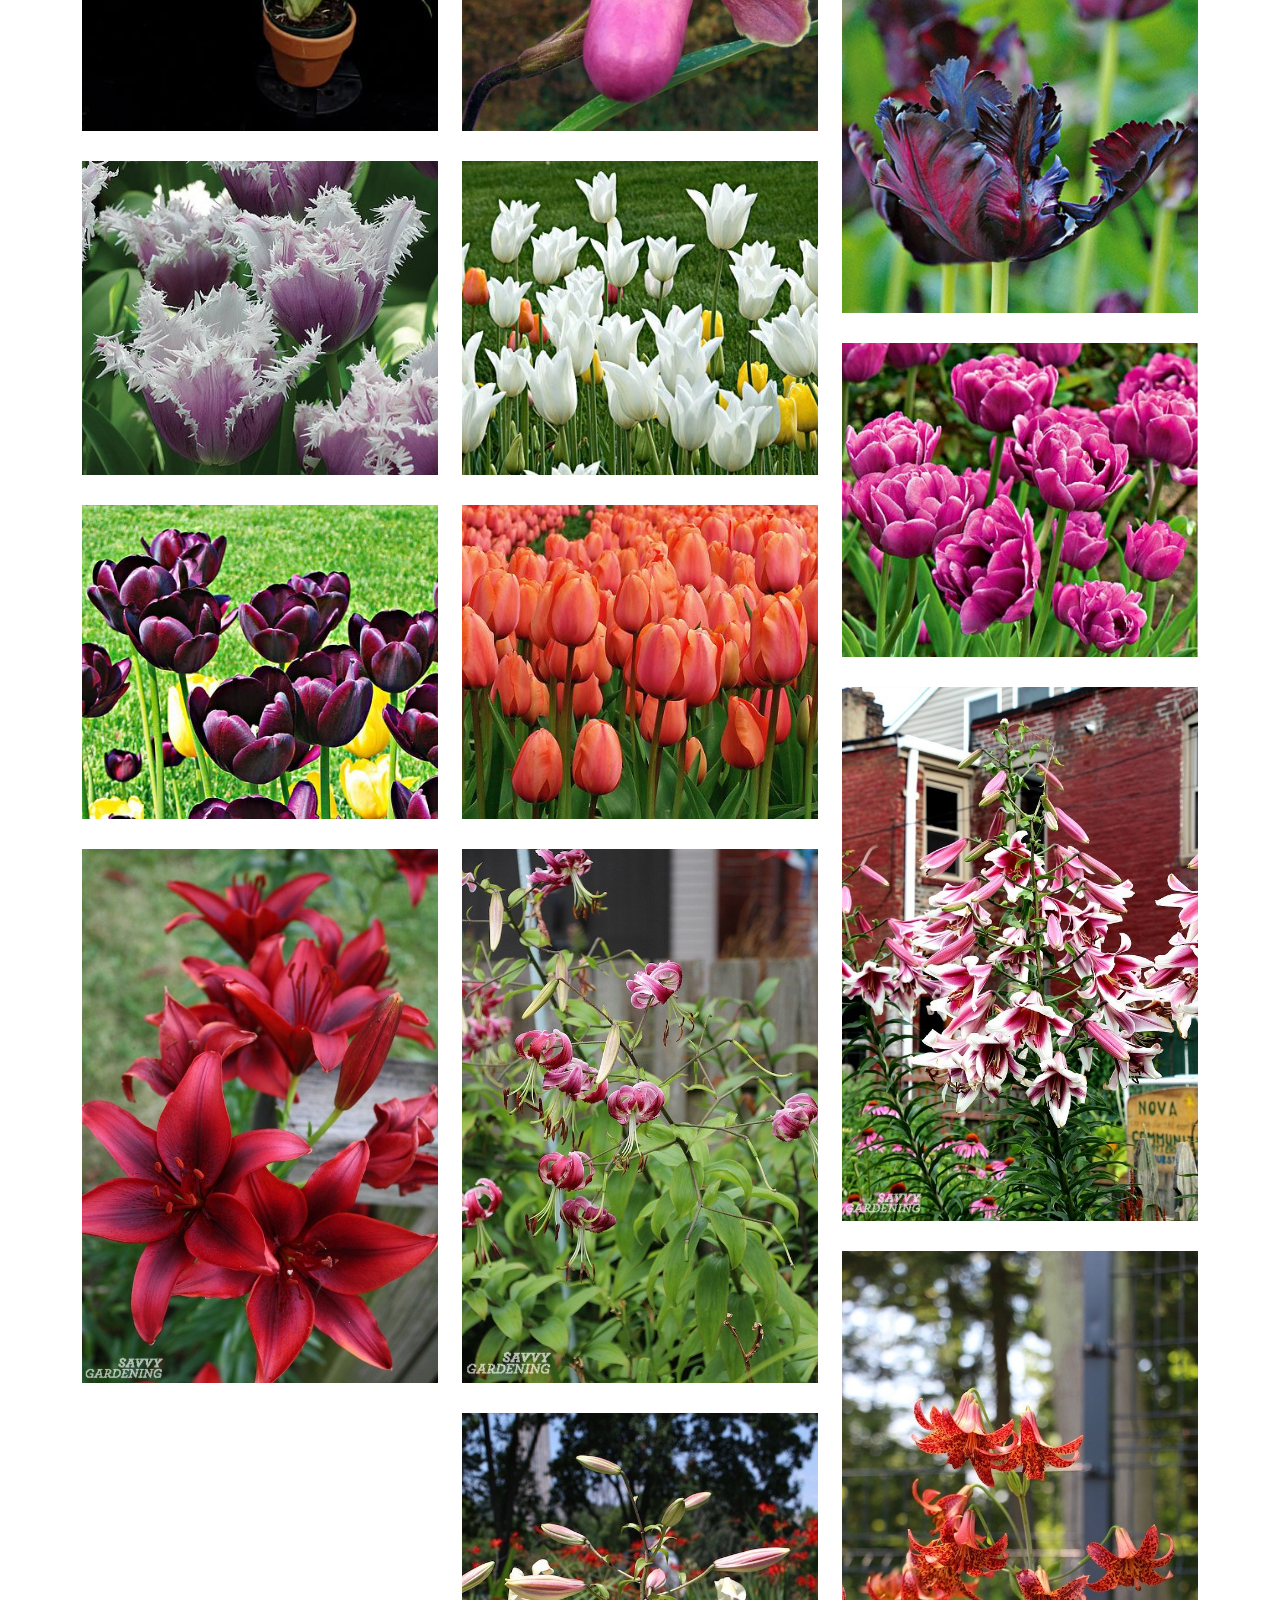
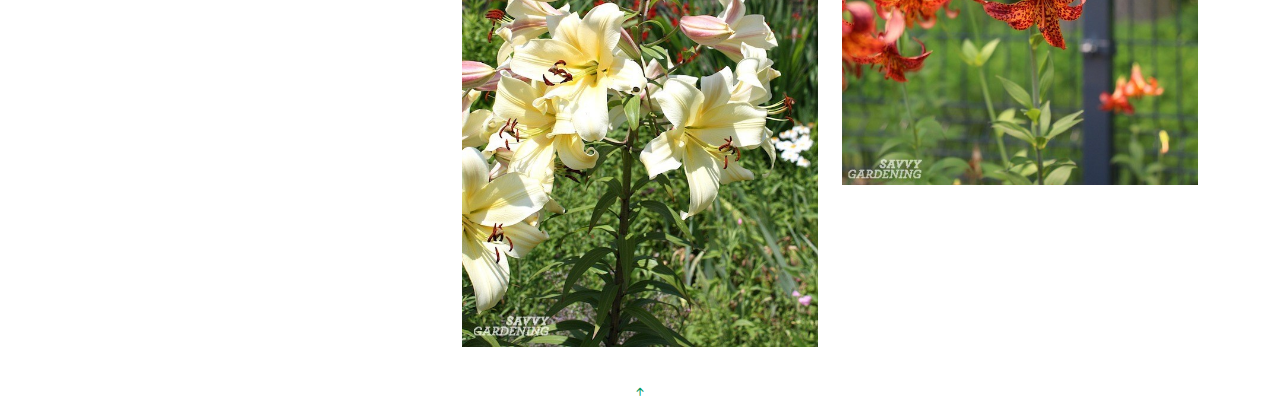
==== commit 33578806: "Update index.html" ====
--- a/index.html
+++ b/index.html
@@ -5,9 +5,9 @@
   <meta charset="utf-8">
   <meta content="width=device-width, initial-scale=1.0" name="viewport">
 
-  <title>NoraidaFiore's Gallery</title>
+  <title>NoraidaSyuebFiore's Gallery</title>
   <meta content="" name="description">
-  <meta content="NoraidaFiore's Gallery, Fiore's Peony, Fiore's Tulip, Fiore's Lily, Fiore's Orchids" name="keywords">
+  <meta content="NoraidaSyuebFiore's, NoraidaSyuebFiore's Gallery, Fiore's Peony, Fiore's Tulip, Fiore's Lily, Fiore's Orchids" name="keywords">
 
   <!-- Google Fonts -->
   <link href="https://fonts.googleapis.com/css?family=Open+Sans:300,300i,400,400i,600,600i,700,700i|Raleway:300,300i,400,400i,500,500i,600,600i,700,700i|Poppins:300,300i,400,400i,500,500i,600,600i,700,700i" rel="stylesheet">
@@ -38,7 +38,7 @@
     <div class="container">
       <div class="row justify-content-center">
         <div class="col-xl-8">
-          <h1>NoraidaFiore's Gallery</h1>
+          <h1>NoraidaSyuebFiore's Gallery</h1>
         </div>
       </div>
     </div>
--- a/cssfile.css
+++ b/cssfile.css
@@ -15,6 +15,76 @@
 
 h1, h2, h3, h4, h5, h6 {
   font-family: "Raleway", sans-serif;
+}
+
+/*--------------------------------------------------------------
+# Breadcrumbs
+--------------------------------------------------------------*/
+.breadcrumbs {
+  padding: 15px 0;
+  background: #f9f9f9;
+  min-height: 40px;
+}
+
+@media (max-width: 992px) {
+  .breadcrumbs {
+    margin-top: 63px;
+  }
+}
+
+.breadcrumbs h2 {
+  font-size: 26px;
+  font-weight: 500;
+}
+
+.breadcrumbs ol {
+  display: flex;
+  flex-wrap: wrap;
+  list-style: none;
+  padding: 0 0 10px 0;
+  margin: 0;
+  font-size: 14px;
+}
+
+.breadcrumbs ol li + li {
+  padding-left: 10px;
+}
+
+.breadcrumbs ol li + li::before {
+  display: inline-block;
+  padding-right: 10px;
+  color: #424242;
+  content: "/";
+}
+
+/*--------------------------------------------------------------
+# Fiore's Details
+--------------------------------------------------------------*/
+.details .flower {
+  text-align: center;
+  margin-bottom: 20px;
+  box-shadow: 0px 0px 12px 0px rgba(0, 0, 0, 0.1);
+  padding: 30px 20px;
+  background: #fff;
+}
+
+.details .flower img {
+  max-width: 50%;
+  border-radius: 50%;
+  margin: 0 0 30px 0;
+}
+
+.details .flower h4 {
+  font-weight: 700;
+  margin-bottom: 2px;
+  font-size: 18px;
+}
+
+.details .flower p {
+  padding-top: 10px;
+  font-size: 14px;
+  font-style: italic;
+  color: #aaaaaa;
 }
 
 /*--------------------------------------------------------------
